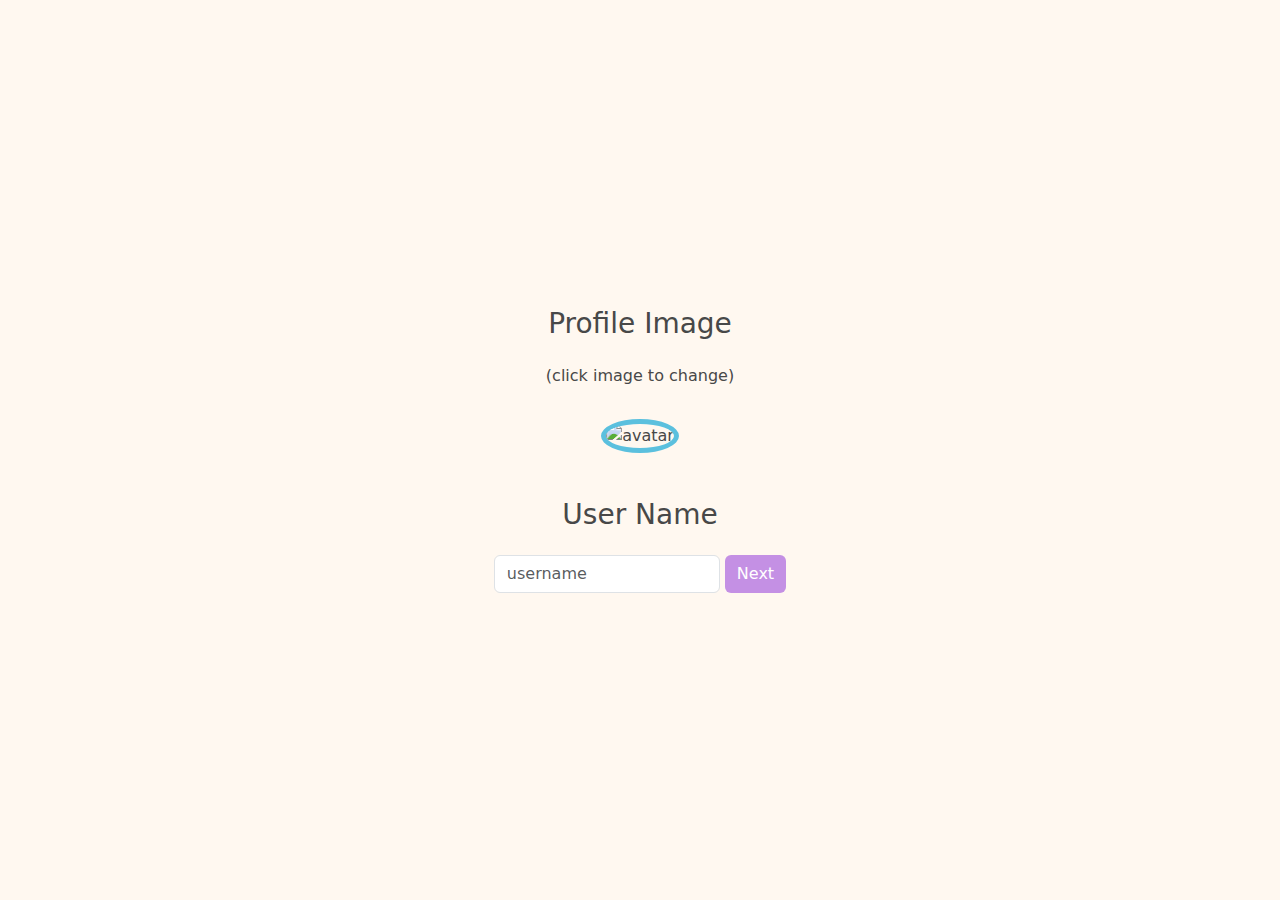
==== index.html @ ad21379a "combined the two pages with some refactoring" ====
<!DOCTYPE html>
<html lang="en">
  <head>
    <meta charset="UTF-8" />
    <meta http-equiv="X-UA-Compatible" content="IE=edge" />
    <meta name="viewport" content="width=device-width, initial-scale=1.0" />
    <title>🦤 Contact Card</title>
    <link
      rel="stylesheet"
      href="https://cdnjs.cloudflare.com/ajax/libs/bootstrap/5.0.2/css/bootstrap.min.css"
    />
    <link
      rel="stylesheet"
      href="https://cdn.jsdelivr.net/npm/bootstrap-icons@1.8.0/font/bootstrap-icons.css"
    />
    <link rel="stylesheet" href="app.css" />
    <script src="https://cdnjs.cloudflare.com/ajax/libs/jquery/3.6.0/jquery.min.js"></script>
    <script src="https://cdnjs.cloudflare.com/ajax/libs/bootstrap/5.1.3/js/bootstrap.min.js"></script>
  </head>
  <body>
    <div
      id="avatar-page"
      style="
        display: flex;
        align-items: center;
        flex-direction: column;
        gap: 15px;
        justify-content: center;
        height: 100%;
      "
    >
      <h3 style="width: 200px; text-align: center">Profile Image</h3>
      <p>(click image to change)</p>
      <div>
        <img
          id="profileImg"
          src="https://pbs.twimg.com/profile_images/1518253662652485633/dsm5mSTI_400x400.jpg"
          style="border-radius: 50%; width: 200px; border: 5px solid #5bc0de"
          alt="avatar"
        />
      </div>
      <h3 style="width: 200px; text-align: center; margin-top: 30px">
        User Name
      </h3>
      <div style="display: flex; gap: 5px">
        <input
          type="email"
          class="form-control"
          id="exampleFormControlInput1"
          placeholder="username"
        />
        <button id="next-button" type="button" class="btn btn-info">
          Next
        </button>
      </div>
    </div>
    <div
      id="accounts-page"
      style="
        display: none;
        align-items: center;
        flex-direction: column;
        gap: 15px;
        justify-content: center;
        height: 100%;
      "
    >
      <div>
        <label for="exampleDataList" class="form-ldabel">
          <h5>Choose Social Media Platform</h5>
        </label>
        <input
          class="form-control"
          list="datalistOptions"
          id="SMDataList"
          placeholder="Type to search..."
        />
        <datalist id="datalistOptions"> </datalist>

        <div style="display: flex; margin-top: 10px">
          <p>
            Can't find it? Add it by yourself
            <span class="addIcon"
              ><svg
                xmlns="http://www.w3.org/2000/svg"
                width="16"
                height="16"
                fill="currentColor"
                class="bi bi-plus-circle-fill"
                viewBox="0 0 16 16"
              >
                <path
                  d="M16 8A8 8 0 1 1 0 8a8 8 0 0 1 16 0zM8.5 4.5a.5.5 0 0 0-1 0v3h-3a.5.5 0 0 0 0 1h3v3a.5.5 0 0 0 1 0v-3h3a.5.5 0 0 0 0-1h-3v-3z"
                /></svg
            ></span>
          </p>
        </div>
      </div>

      <hr />

      <div id="accountRowList" style="width: 50%">
        <div
          id="copyMe"
          style="display: flex; justify-content: space-between; display: none; align-items: baseline"
        >
          <div><i class="bi bi-twitter"></i></div>

          <!-- account input -->

          <div class="input-group w-50">
            <div class="input-group-prepend">
              <span class="input-group-text" id="basic-addon1">@</span>
            </div>
            <input
              type="text"
              class="form-control"
              placeholder="Username"
              aria-label="Username"
              aria-describedby="basic-addon1"
            />
          </div>

          <!-- star group-->
          
          <div class="starGroup">
            <i class="bi bi-star-fill star"></i>
            <i class="bi bi-star-fill star"></i>
            <i class="bi bi-star-fill star"></i>
          </div>

          <!-- delete button -->
          <i class="bi bi-x-circle buttonRemove" onclick="deleteRow(this)"></i>
        </div>

        <div
          style="
            display: flex;
            justify-content: space-between;
            align-items: baseline;
          "
        >
          <div><i class="bi bi-twitter"></i></div>

          <!-- account input -->

          <div class="input-group w-50">
            <div class="input-group-prepend">
              <span class="input-group-text" id="basic-addon1">@</span>
            </div>
            <input
              type="text"
              class="form-control"
              placeholder="Username"
              aria-label="Username"
              aria-describedby="basic-addon1"
            />
          </div>

          <!-- star group-->
          <div class="starGroup">
            <i class="bi bi-star-fill star"></i>
            <i class="bi bi-star-fill star"></i>
            <i class="bi bi-star-fill star"></i>
          </div>

          <!-- delete button -->
          <i class="bi bi-x-circle buttonRemove" onclick="deleteRow(this)"></i>
        </div>
      </div>
      <hr />
      <button
        type="button"
        class="btn btn-lg goButton"
        style="color: whtie; text-align: center"
        ;
      >
        Go Generate!
      </button>
    </div>
    <script src="app.js"></script>
  </body>
</html>
---- app.css ----
html,
body {
  background: #fff8f0;
  color: #484848;
  height: 100%;
}

.btn {
  color: white;
  background-color: #c490e4;
  border: 0px;
}

#profileImg:hover {
  cursor: pointer;
}


.addIcon{
  color:#C490E4;
}

.btn.goButton{
  color:white;
  background-color:#C490E4;
}

.buttonRemove:hover {
  cursor: pointer;
}

hr{
    width:70%;
    border-top: 1px solid grey;
  }

i{
 font-size:120%; 
}

.starGroup{
  display:flex;
  flex-direction: row-reverse;
}

.star{
  padding:3px;
}

.starGroup :hover,
.starGroup i:hover ~i{
  color: #FF8D29;
  cursor: pointer;
  
}


.selected{
  color: #FF8D29;
}
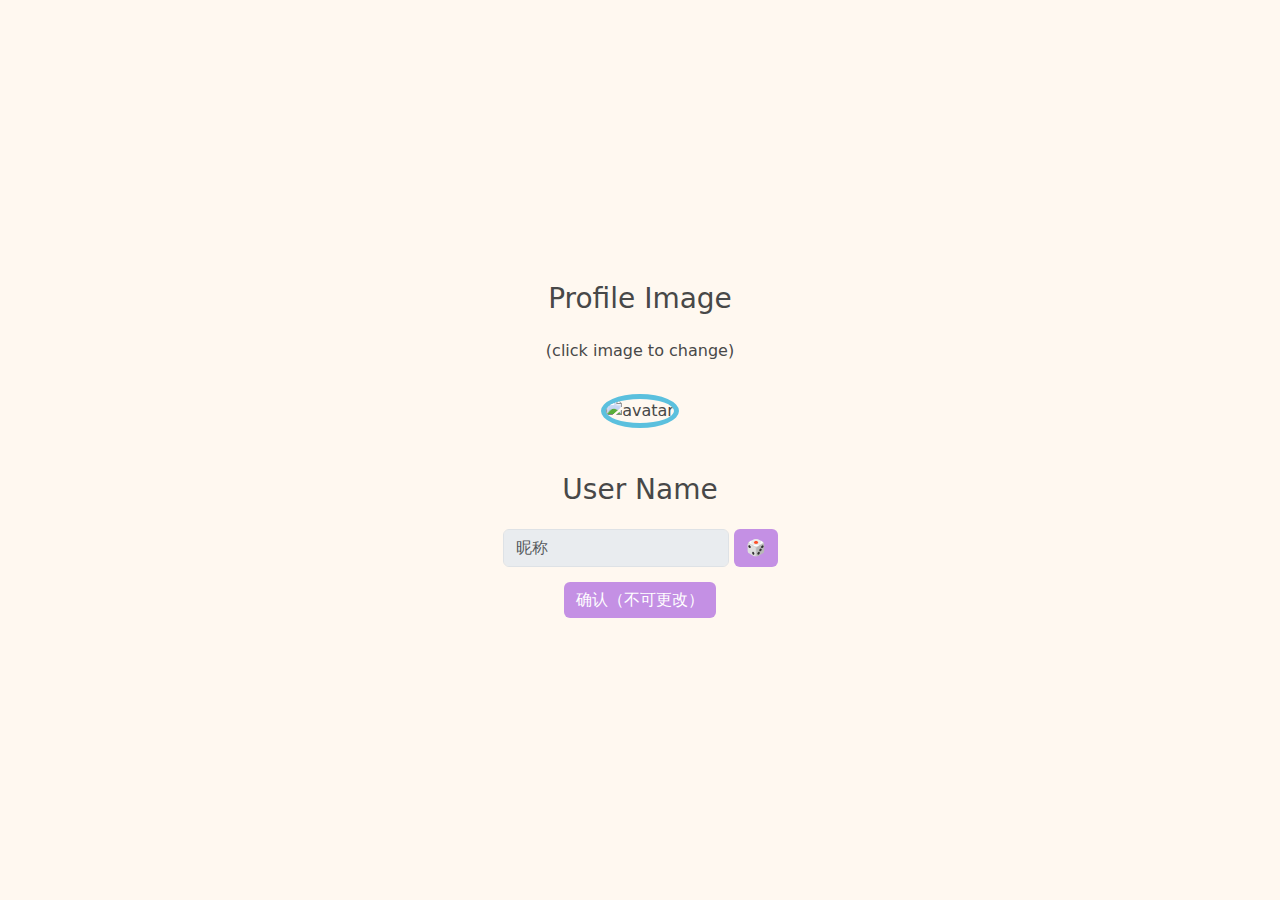
==== commit 70174593: "QR code" ====
--- a/index.html
+++ b/index.html
@@ -1,183 +1,199 @@
 <!DOCTYPE html>
 <html lang="en">
-  <head>
-    <meta charset="UTF-8" />
-    <meta http-equiv="X-UA-Compatible" content="IE=edge" />
-    <meta name="viewport" content="width=device-width, initial-scale=1.0" />
-    <title>🦤 Contact Card</title>
-    <link
-      rel="stylesheet"
-      href="https://cdnjs.cloudflare.com/ajax/libs/bootstrap/5.0.2/css/bootstrap.min.css"
-    />
-    <link
-      rel="stylesheet"
-      href="https://cdn.jsdelivr.net/npm/bootstrap-icons@1.8.0/font/bootstrap-icons.css"
-    />
-    <link rel="stylesheet" href="app.css" />
-    <script src="https://cdnjs.cloudflare.com/ajax/libs/jquery/3.6.0/jquery.min.js"></script>
-    <script src="https://cdnjs.cloudflare.com/ajax/libs/bootstrap/5.1.3/js/bootstrap.min.js"></script>
-  </head>
-  <body>
-    <div
-      id="avatar-page"
-      style="
+
+<head>
+  <meta charset="UTF-8" />
+  <meta http-equiv="X-UA-Compatible" content="IE=edge" />
+  <meta name="viewport" content="width=device-width, initial-scale=1.0" />
+  <title>🦤 如何找到我</title>
+  <link rel="stylesheet" href="https://cdnjs.cloudflare.com/ajax/libs/bootstrap/5.0.2/css/bootstrap.min.css" />
+  <link rel="stylesheet" href="https://cdn.jsdelivr.net/npm/bootstrap-icons@1.8.0/font/bootstrap-icons.css" />
+  <link rel="stylesheet" href="app.css" />
+  <script src="https://cdnjs.cloudflare.com/ajax/libs/jquery/3.6.0/jquery.min.js"></script>
+  <script src="https://cdnjs.cloudflare.com/ajax/libs/bootstrap/5.1.3/js/bootstrap.min.js"></script>
+  <script src="https://cdnjs.cloudflare.com/ajax/libs/crypto-js/4.1.1/crypto-js.min.js"></script>
+  <script type="text/javascript" src="https://unpkg.com/qr-code-styling@1.5.0/lib/qr-code-styling.js"></script>
+</head>
+
+<body>
+  <div id="avatar-page" style="
         display: flex;
         align-items: center;
         flex-direction: column;
         gap: 15px;
         justify-content: center;
         height: 100%;
-      "
-    >
-      <h3 style="width: 200px; text-align: center">Profile Image</h3>
-      <p>(click image to change)</p>
-      <div>
-        <img
-          id="profileImg"
-          src="https://pbs.twimg.com/profile_images/1518253662652485633/dsm5mSTI_400x400.jpg"
-          style="border-radius: 50%; width: 200px; border: 5px solid #5bc0de"
-          alt="avatar"
-        />
-      </div>
-      <h3 style="width: 200px; text-align: center; margin-top: 30px">
-        User Name
-      </h3>
-      <div style="display: flex; gap: 5px">
-        <input
-          type="email"
-          class="form-control"
-          id="exampleFormControlInput1"
-          placeholder="username"
-        />
-        <button id="next-button" type="button" class="btn btn-info">
-          Next
-        </button>
-      </div>
+      ">
+    <h3 style="width: 200px; text-align: center">Profile Image</h3>
+    <p>(click image to change)</p>
+    <div>
+      <img id="profileImg" src="https://avatars.dicebear.com/api/identicon/0.svg"
+        style="border-radius: 50%; width: 200px; border: 5px solid #5bc0de" alt="avatar" />
     </div>
-    <div
-      id="accounts-page"
-      style="
+    <h3 style="width: 200px; text-align: center; margin-top: 30px">
+      User Name
+    </h3>
+    <div style="display: flex; gap: 5px">
+      <input type="username" class="form-control" id="profile-nickname" placeholder="昵称" disabled />
+      <button id="random-nickname-button" type="button" class="btn btn-info">🎲</button>
+    </div>
+    <button id="next-button" type="button" class="btn btn-info">确认（不可更改）</button>
+  </div>
+  <div id="accounts-page" style="
         display: none;
         align-items: center;
         flex-direction: column;
         gap: 15px;
         justify-content: center;
         height: 100%;
-      "
-    >
-      <div>
-        <label for="exampleDataList" class="form-ldabel">
-          <h5>Choose Social Media Platform</h5>
-        </label>
-        <input
-          class="form-control"
-          list="datalistOptions"
-          id="SMDataList"
-          placeholder="Type to search..."
-        />
-        <datalist id="datalistOptions"> </datalist>
+      ">
+    <div>
+      <label for="exampleDataList" class="form-ldabel">
+        <h5>Choose Social Media Platform</h5>
+      </label>
+      <input class="form-control" list="datalistOptions" id="SMDataList" placeholder="Type to search..." />
+      <datalist id="datalistOptions"> </datalist>
 
-        <div style="display: flex; margin-top: 10px">
-          <p>
-            Can't find it? Add it by yourself
-            <span class="addIcon"
-              ><svg
-                xmlns="http://www.w3.org/2000/svg"
-                width="16"
-                height="16"
-                fill="currentColor"
-                class="bi bi-plus-circle-fill"
-                viewBox="0 0 16 16"
-              >
-                <path
-                  d="M16 8A8 8 0 1 1 0 8a8 8 0 0 1 16 0zM8.5 4.5a.5.5 0 0 0-1 0v3h-3a.5.5 0 0 0 0 1h3v3a.5.5 0 0 0 1 0v-3h3a.5.5 0 0 0 0-1h-3v-3z"
-                /></svg
-            ></span>
-          </p>
+      <div style="display: flex; margin-top: 10px">
+        <p>
+          Can't find it? Add it by yourself
+          <span class="addIcon" id="addIcon"><svg xmlns="http://www.w3.org/2000/svg" width="16" height="16"
+              fill="currentColor" class="bi bi-plus-circle-fill" viewBox="0 0 16 16">
+              <path
+                d="M16 8A8 8 0 1 1 0 8a8 8 0 0 1 16 0zM8.5 4.5a.5.5 0 0 0-1 0v3h-3a.5.5 0 0 0 0 1h3v3a.5.5 0 0 0 1 0v-3h3a.5.5 0 0 0 0-1h-3v-3z" />
+            </svg></span>
+        </p>
+      </div>
+    </div>
+
+    <hr />
+
+    <div id="accountCardList" style="display: flex; flex-direction: column; gap:20px;">
+
+      <div id="copyMe" class="card account-card" style="width: 18rem; display: none;" data-platform="" data-username="" data-frequency="" >
+        <div class="card-body">
+          <h5 class="card-title" style="
+            display: flex;
+            justify-content: space-between;
+            gap: 10px;
+          ">
+            <div class="platform-name">
+              <div class="input-group mb-3">
+                <input type="text" class="form-control" placeholder="自定义平台" aria-label="Platforme" aria-describedby="button-addon2">
+                <button class="btn btn-outline-secondary" type="button" id="button-addon2" onclick="onChangePlatform(this)">添加</button>
+              </div>
+            </div>
+            <!-- delete button -->
+            <div style="text-align: end;">
+              <i class="bi bi-x-circle buttonRemove" onclick="deleteCard(this)"></i>
+            </div>
+          </h5>
+          <div class="card-text" style="
+            display: flex;
+            flex-direction:column;
+          ">
+            <!-- account input -->
+            <div class="input-group username">
+              <div class="input-group-prepend">
+                <span class="input-group-text" id="basic-addon1">@</span>
+              </div>
+              <input type="text" class="form-control account-username" placeholder="Username" aria-label="Username"
+                aria-describedby="basic-addon1" onkeyup="onChangeUsername(this)" />
+            </div>
+            <!-- star group-->
+            <div class="starGroup frequency">
+              <i class="bi bi-star-fill star"></i>
+              <i class="bi bi-star-fill star"></i>
+              <i class="bi bi-star-fill star"></i>
+              <span style="margin-left: 110px">使用频度</span>
+            </div>
+            </p>
+          </div>
         </div>
       </div>
-
-      <hr />
-
-      <div id="accountRowList" style="width: 50%">
-        <div
-          id="copyMe"
-          style="display: flex; justify-content: space-between; display: none; align-items: baseline"
-        >
-          <div><i class="bi bi-twitter"></i></div>
-
-          <!-- account input -->
-
-          <div class="input-group w-50">
-            <div class="input-group-prepend">
-              <span class="input-group-text" id="basic-addon1">@</span>
-            </div>
-            <input
-              type="text"
-              class="form-control"
-              placeholder="Username"
-              aria-label="Username"
-              aria-describedby="basic-addon1"
-            />
-          </div>
-
-          <!-- star group-->
-          
-          <div class="starGroup">
-            <i class="bi bi-star-fill star"></i>
-            <i class="bi bi-star-fill star"></i>
-            <i class="bi bi-star-fill star"></i>
-          </div>
-
-          <!-- delete button -->
-          <i class="bi bi-x-circle buttonRemove" onclick="deleteRow(this)"></i>
-        </div>
-
-        <div
-          style="
+      <div class="card account-card" style="width: 18rem;" data-platform="Nintendo" data-username="" data-frequency="" >
+        <div class="card-body">
+          <h5 class="card-title" style="
             display: flex;
             justify-content: space-between;
-            align-items: baseline;
-          "
-        >
-          <div><i class="bi bi-twitter"></i></div>
-
-          <!-- account input -->
-
-          <div class="input-group w-50">
-            <div class="input-group-prepend">
-              <span class="input-group-text" id="basic-addon1">@</span>
+          ">
+            <div class="platform-name">任天堂</div>
+            <!-- delete button -->
+            <div style="text-align: end;">
+              <i class="bi bi-x-circle buttonRemove" onclick="deleteCard(this)"></i>
             </div>
-            <input
-              type="text"
-              class="form-control"
-              placeholder="Username"
-              aria-label="Username"
-              aria-describedby="basic-addon1"
-            />
+          </h5>
+          <div class="card-text" style="
+            display: flex;
+            flex-direction:column;
+          ">
+            <!-- account input -->
+            <div class="input-group username">
+              <div class="input-group-prepend">
+                <span class="input-group-text" id="basic-addon1">@</span>
+              </div>
+              <input type="text" class="form-control account-username" placeholder="Username" aria-label="Username"
+                aria-describedby="basic-addon1" onkeyup="onChangeUsername(this)" />
+            </div>
+            <!-- star group-->
+            <div class="starGroup frequency">
+              <i class="bi bi-star-fill star"></i>
+              <i class="bi bi-star-fill star"></i>
+              <i class="bi bi-star-fill star"></i>
+              <span style="margin-left: 110px">使用频度</span>
+            </div>
+            </p>
           </div>
-
-          <!-- star group-->
-          <div class="starGroup">
-            <i class="bi bi-star-fill star"></i>
-            <i class="bi bi-star-fill star"></i>
-            <i class="bi bi-star-fill star"></i>
-          </div>
-
-          <!-- delete button -->
-          <i class="bi bi-x-circle buttonRemove" onclick="deleteRow(this)"></i>
         </div>
       </div>
-      <hr />
-      <button
-        type="button"
-        class="btn btn-lg goButton"
-        style="color: whtie; text-align: center"
-        ;
-      >
-        Go Generate!
-      </button>
     </div>
-    <script src="app.js"></script>
-  </body>
-</html>
+    <hr />
+    <button id="generate" type="button" class="btn btn-lg goButton" style="color: whtie; text-align: center" ;>
+      Go Generate!
+    </button>
+  </div>
+
+
+  <!-- Page 3 -->
+  <div id="page-3" style="
+      display: none;
+      align-items: center;
+      height: 100%;">
+
+    <div id="upper-part" style="display: flex;
+    align-items: center;
+    flex-direction: column;
+    justify-content: flex-end;
+    gap: 20px;
+    width:100%;
+    ">
+
+      <img id='page-3-avatar' src="https://avatars.dicebear.com/api/gridy/saiy.svg"
+        style="border-radius: 50%; width: 150px; border: 5px solid #5bc0de" alt="avatar">
+      <h4 id="page-3-nickname" class="open-sans">User Name</h4>
+    </div>
+
+    <div id="lower-part" style="display:flex; 
+align-items: center;
+    flex-direction: column;
+    gap: 20px;
+    margin-top: 20px">
+      <!-- <img id='QRimg' alt="QRcode" src=""> -->
+      <!-- <h5>Copy QR Code and share with friends 💃🏻💃🏻</h5> -->
+      <h5 style="margin-top: 30px;" class="open-sans">扫码可知 - 如何找到我</h5>
+
+      <div id="qr-code"></div>
+
+    </div>
+
+
+
+
+  </div>
+
+
+  <script src="utils.js"></script>
+  <script src="app.js"></script>
+</body>
+
+</html>--- a/app.css
+++ b/app.css
@@ -3,6 +3,8 @@
   background: #fff8f0;
   color: #484848;
   height: 100%;
+  -webkit-overflow-scrolling: auto;
+  padding: 30px 0;
 }
 
 .btn {
@@ -40,21 +42,41 @@
 
 .starGroup{
   display:flex;
-  flex-direction: row-reverse;
+  align-items: center;
 }
 
 .star{
   padding:3px;
 }
 
-.starGroup :hover,
+/* .starGroup :hover,
 .starGroup i:hover ~i{
   color: #FF8D29;
   cursor: pointer;
   
-}
+} */
 
 
 .selected{
   color: #FF8D29;
+}
+
+
+#upper-part{
+  background-image: linear-gradient(to right,#c490e4,#c471ed, #f64f59);
+  height: 35%;
+}
+
+#QRimg{
+  width:12rem;
+  border:solid 1px;
+}
+
+h4{
+  color: white;
+}
+
+.open-sans {
+  font-family: "Open Sans", sans-serif;
+  font-weight: 300;
 }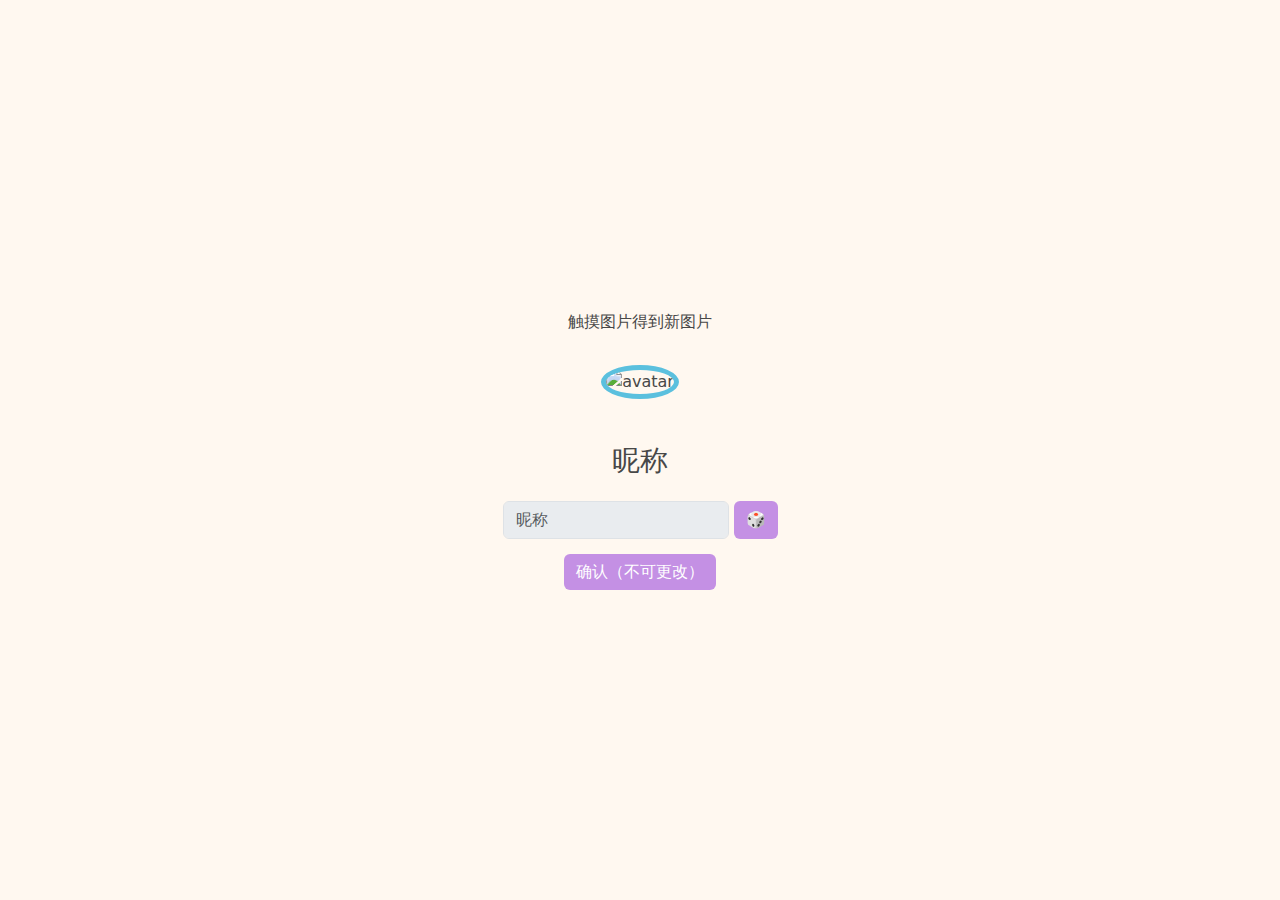
==== commit 906dd164: "汉化" ====
--- a/index.html
+++ b/index.html
@@ -5,7 +5,7 @@
   <meta charset="UTF-8" />
   <meta http-equiv="X-UA-Compatible" content="IE=edge" />
   <meta name="viewport" content="width=device-width, initial-scale=1.0" />
-  <title>🦤 如何找到我</title>
+  <title>🧭 如何找到我</title>
   <link rel="stylesheet" href="https://cdnjs.cloudflare.com/ajax/libs/bootstrap/5.0.2/css/bootstrap.min.css" />
   <link rel="stylesheet" href="https://cdn.jsdelivr.net/npm/bootstrap-icons@1.8.0/font/bootstrap-icons.css" />
   <link rel="stylesheet" href="app.css" />
@@ -24,14 +24,14 @@
         justify-content: center;
         height: 100%;
       ">
-    <h3 style="width: 200px; text-align: center">Profile Image</h3>
-    <p>(click image to change)</p>
+    <!-- <h3 style="width: 200px; text-align: center">Profile Image</h3> -->
+    <p>触摸图片得到新图片</p>
     <div>
       <img id="profileImg" src="https://avatars.dicebear.com/api/identicon/0.svg"
         style="border-radius: 50%; width: 200px; border: 5px solid #5bc0de" alt="avatar" />
     </div>
     <h3 style="width: 200px; text-align: center; margin-top: 30px">
-      User Name
+      昵称
     </h3>
     <div style="display: flex; gap: 5px">
       <input type="username" class="form-control" id="profile-nickname" placeholder="昵称" disabled />
@@ -49,14 +49,14 @@
       ">
     <div>
       <label for="exampleDataList" class="form-ldabel">
-        <h5>Choose Social Media Platform</h5>
+        <h5>选择社交平台</h5>
       </label>
-      <input class="form-control" list="datalistOptions" id="SMDataList" placeholder="Type to search..." />
+      <input class="form-control" list="datalistOptions" id="SMDataList" placeholder="搜索框" />
       <datalist id="datalistOptions"> </datalist>
 
       <div style="display: flex; margin-top: 10px">
         <p>
-          Can't find it? Add it by yourself
+          手动添加
           <span class="addIcon" id="addIcon"><svg xmlns="http://www.w3.org/2000/svg" width="16" height="16"
               fill="currentColor" class="bi bi-plus-circle-fill" viewBox="0 0 16 16">
               <path
@@ -79,7 +79,7 @@
           ">
             <div class="platform-name">
               <div class="input-group mb-3">
-                <input type="text" class="form-control" placeholder="自定义平台" aria-label="Platforme" aria-describedby="button-addon2">
+                <input type="text" class="form-control" placeholder="自定义平台" aria-label="Platforme" aria-describedby="button-addon2" maxlength=20>
                 <button class="btn btn-outline-secondary" type="button" id="button-addon2" onclick="onChangePlatform(this)">添加</button>
               </div>
             </div>
@@ -97,15 +97,15 @@
               <div class="input-group-prepend">
                 <span class="input-group-text" id="basic-addon1">@</span>
               </div>
-              <input type="text" class="form-control account-username" placeholder="Username" aria-label="Username"
-                aria-describedby="basic-addon1" onkeyup="onChangeUsername(this)" />
+              <input type="text" class="form-control account-username" placeholder="账号" aria-label="Username"
+                aria-describedby="basic-addon1" onkeyup="onChangeUsername(this)" maxlength=20 />
             </div>
             <!-- star group-->
             <div class="starGroup frequency">
               <i class="bi bi-star-fill star"></i>
               <i class="bi bi-star-fill star"></i>
               <i class="bi bi-star-fill star"></i>
-              <span style="margin-left: 110px">使用频度</span>
+              <span style="margin-left: 110px"> <- 使用频度</span>
             </div>
             </p>
           </div>
@@ -132,8 +132,8 @@
               <div class="input-group-prepend">
                 <span class="input-group-text" id="basic-addon1">@</span>
               </div>
-              <input type="text" class="form-control account-username" placeholder="Username" aria-label="Username"
-                aria-describedby="basic-addon1" onkeyup="onChangeUsername(this)" />
+              <input type="text" class="form-control account-username" placeholder="账号" aria-label="Username"
+                aria-describedby="basic-addon1" onkeyup="onChangeUsername(this)" maxlength=20 />
             </div>
             <!-- star group-->
             <div class="starGroup frequency">
@@ -149,7 +149,7 @@
     </div>
     <hr />
     <button id="generate" type="button" class="btn btn-lg goButton" style="color: whtie; text-align: center" ;>
-      Go Generate!
+      生成（不可以改哦）
     </button>
   </div>
 
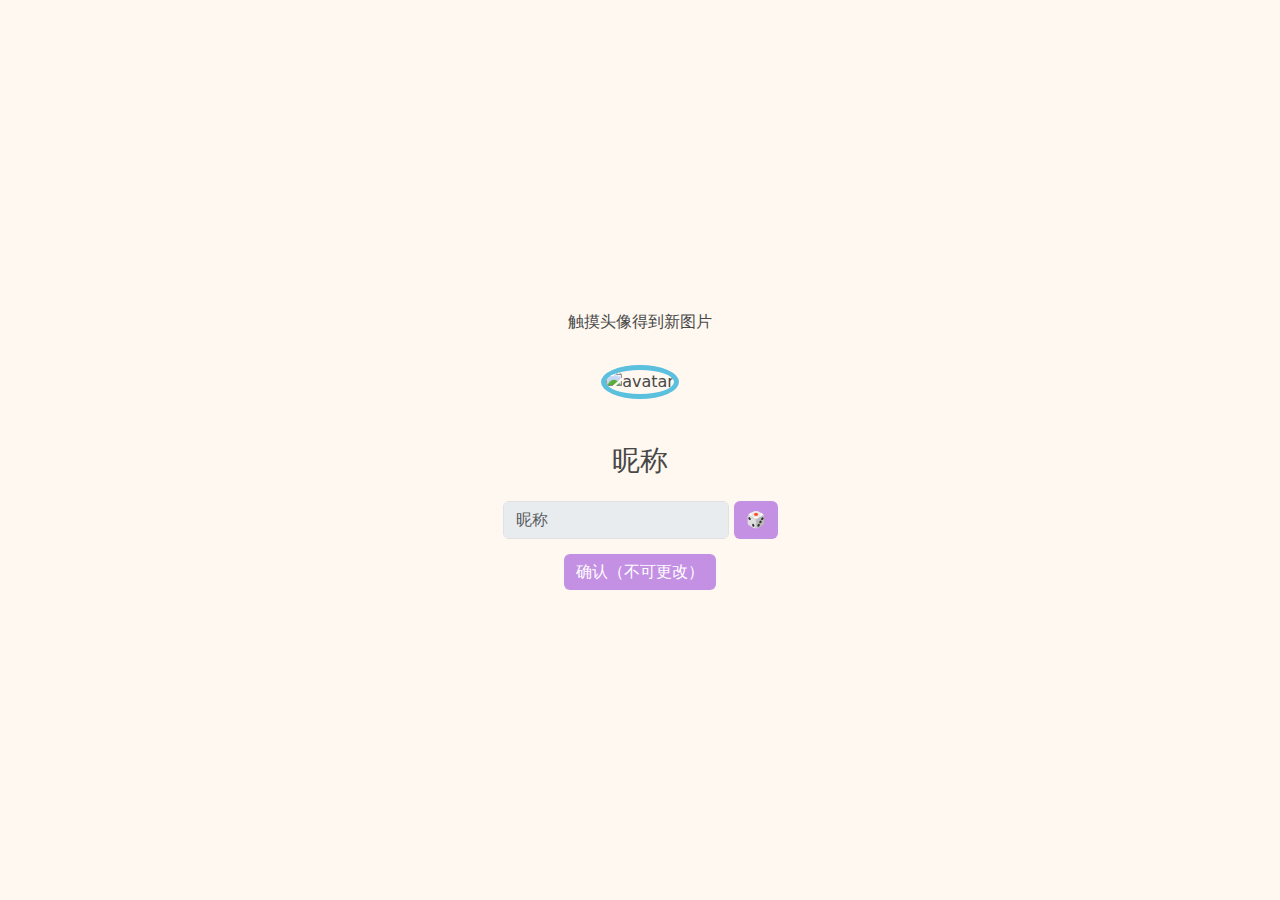
==== commit bd150354: "misc updates" ====
--- a/index.html
+++ b/index.html
@@ -24,8 +24,7 @@
         justify-content: center;
         height: 100%;
       ">
-    <!-- <h3 style="width: 200px; text-align: center">Profile Image</h3> -->
-    <p>触摸图片得到新图片</p>
+    <p>触摸头像得到新图片</p>
     <div>
       <img id="profileImg" src="https://avatars.dicebear.com/api/identicon/0.svg"
         style="border-radius: 50%; width: 200px; border: 5px solid #5bc0de" alt="avatar" />
@@ -105,7 +104,7 @@
               <i class="bi bi-star-fill star"></i>
               <i class="bi bi-star-fill star"></i>
               <i class="bi bi-star-fill star"></i>
-              <span style="margin-left: 110px"> <- 使用频度</span>
+              <span style="margin-left: 110px">使用频度</span>
             </div>
             </p>
           </div>
@@ -173,22 +172,18 @@
       <h4 id="page-3-nickname" class="open-sans">User Name</h4>
     </div>
 
-    <div id="lower-part" style="display:flex; 
-align-items: center;
-    flex-direction: column;
-    gap: 20px;
-    margin-top: 20px">
-      <!-- <img id='QRimg' alt="QRcode" src=""> -->
-      <!-- <h5>Copy QR Code and share with friends 💃🏻💃🏻</h5> -->
+    <div id="lower-part" style="
+      display:flex; 
+      align-items: center;
+      flex-direction: column;
+      gap: 20px;
+      margin-top: 20px">
+
       <h5 style="margin-top: 30px;" class="open-sans">扫码可知 - 如何找到我</h5>
 
       <div id="qr-code"></div>
 
     </div>
-
-
-
-
   </div>
 
 
